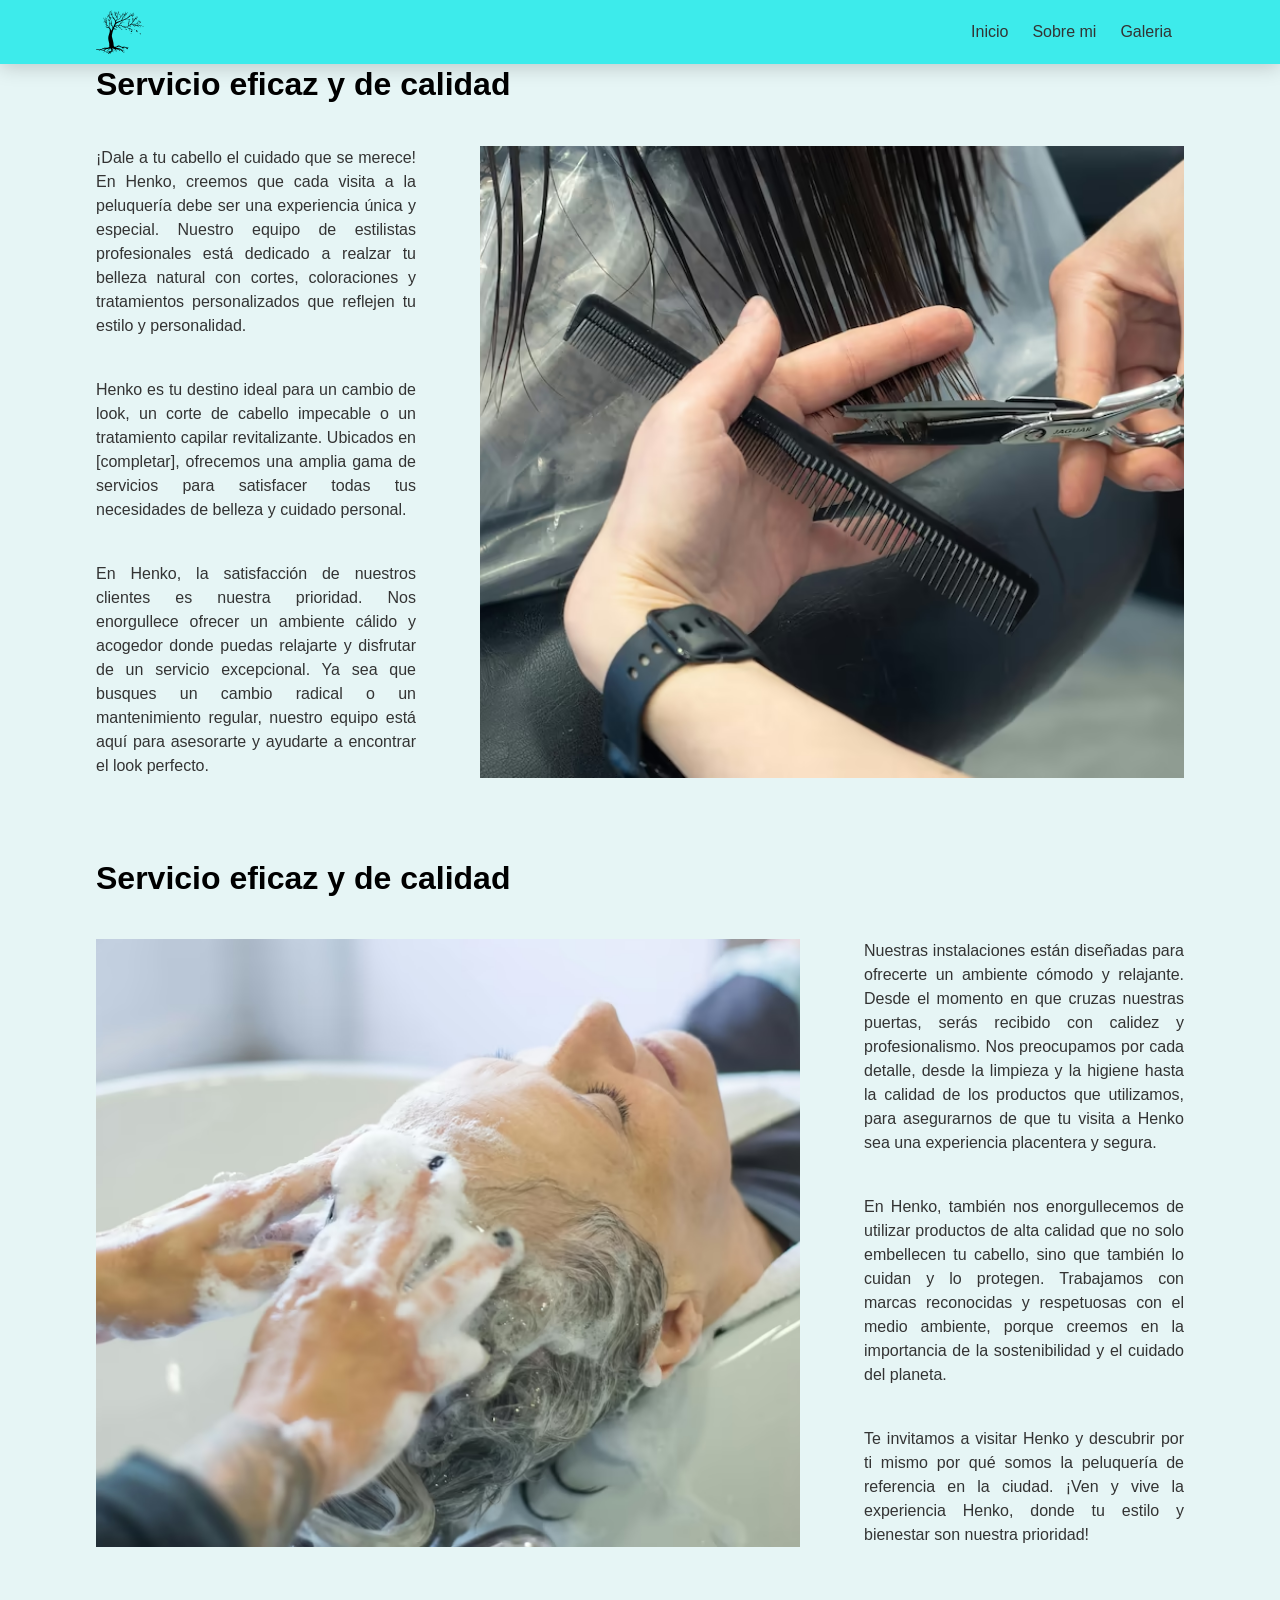
==== index.html @ 7a779f8c "a" ====
<!DOCTYPE html>
<html lang="es">

<head>

	<meta charset="utf-8">
	<meta name="viewport" content="width=device-width, initial-scale=1.0">

	<title>Henko - Tu peluquería de confianza</title>
	<meta name="description" content="">

	<link href="./assets/img/favicon/favicon.svg" rel="icon">
	<link href="./assets/img/favicon/macos/favicon.png" rel="icon" type="image/png" sizes="32x32">
	<link href="./assets/img/favicon/macos/apple-touch-icon.png" rel="apple-touch-icon" sizes="180x180">

	<link href="./assets/css/common/reset.css" rel="preload stylesheet" as="style">
	<link href="./assets/css/common/colors.css" rel="preload stylesheet" as="style">
	<link href="./assets/css/common/text.css" rel="preload stylesheet" as="style">
	<link href="./assets/css/common/header.css" rel="preload stylesheet" as="style">
	<link href="./assets/css/common/grid-template.css" rel="preload stylesheet" as="style">
	<link href="./assets/css/common/main-layout.css" rel="preload stylesheet" as="style">
	<link href="./assets/css/index.css" rel="preload stylesheet" as="style">
	<link href="./assets/css/common/footer.css" rel="preload stylesheet" as="style">

	<link href="./assets/img/inicio/public/hero-image.avif" rel="preload" as="image" type="image/avif">

</head>

<body>

	<!--
        MARK: HEADER
    -->

	<header>

		<nav>

			<a href="#main">Ir al contenido principal</a>

			<a href="./" tabindex="-1">
				<img src="./assets/img/logo/final.svg" alt="Henko">
			</a>

			<details>
				<summary aria-label="Menú de navegación">
					<svg viewBox="0 0 556 556">
						<path d="M0 277.66h555.187M0 30.91h555.187M0 525.844h555.187" />
					</svg>
					<svg viewBox="0 0 556 556">
						<path d="m24.336 24.336 506.648 506.648M530.984 24.336 24.336 530.984" />
					</svg>
				</summary>
			</details>

			<menu>
				<li><a href="./">Inicio</a></li>
				<li><a href="./sobre-mi.html">Sobre mi</a></li>
				<li><a href="./galeria.html">Galeria</a></li>
			</menu>
		</nav>

	</header>

	<main id="main">



		<!-- <h1>Bienvenidos a Henko</h1> -->



		<!--
            MARK: SECTION 1
        -->

		<section aria-labelledby="mainRegion1">

			<h2 id="mainRegion1">Servicio eficaz y de calidad</h2>

			<p>¡Dale a tu cabello el cuidado que se merece! En Henko, creemos que cada visita a la peluquería debe ser
				una experiencia única y especial. Nuestro equipo de estilistas profesionales está dedicado a realzar tu
				belleza natural con cortes, coloraciones y tratamientos personalizados que reflejen tu estilo y
				personalidad.</p>

			<p>Henko es tu destino ideal para un cambio de look, un corte de cabello impecable o un
				tratamiento capilar revitalizante. Ubicados en [completar], ofrecemos una amplia gama de
				servicios para satisfacer todas tus necesidades de belleza y cuidado personal.</p>

			<p>En Henko, la satisfacción de nuestros clientes es nuestra prioridad. Nos enorgullece ofrecer un ambiente
				cálido y acogedor donde puedas relajarte y disfrutar de un servicio excepcional. Ya sea que busques un
				cambio radical o un mantenimiento regular, nuestro equipo está aquí para asesorarte y ayudarte a
				encontrar el look perfecto.</p>

			<img src="./assets/img/inicio/public/corte-pelo.avif" alt="Corte de pelo" width="1062" height="597"
				loading="lazy">

		</section>

		<!--
            MARK: SECTION 2
        -->

		<section aria-labelledby="mainRegion2">

			<h2 id="mainRegion2">Servicio eficaz y de calidad</h2>

			<p>Nuestras instalaciones están diseñadas para ofrecerte un ambiente cómodo y relajante. Desde el momento en
				que cruzas nuestras puertas, serás recibido con calidez y profesionalismo. Nos preocupamos por cada
				detalle, desde la limpieza y la higiene hasta la calidad de los productos que utilizamos, para
				asegurarnos de que tu visita a Henko sea una experiencia placentera y segura.</p>

			<p>En Henko, también nos enorgullecemos de utilizar productos de alta calidad que no solo embellecen tu
				cabello, sino que también lo cuidan y lo protegen. Trabajamos con marcas reconocidas y respetuosas con
				el medio ambiente, porque creemos en la importancia de la sostenibilidad y el cuidado del planeta.</p>

			<p>Te invitamos a visitar Henko y descubrir por ti mismo por qué somos la peluquería de referencia en la
				ciudad. ¡Ven y vive la experiencia Henko, donde tu estilo y bienestar son nuestra prioridad!</p>

			<img src="./assets/img/inicio/public/lavado-pelo.avif" alt="Lavado de pelo" width="1062" height="597"
				loading="lazy">

		</section>

	</main>

	<!--
        MARK: FOOTER
    -->

</body>

</html>
---- assets/css/common/colors.css ----
html {
	--primary-bg: hsl(180, 42%, 93%);
	--secondary-bg: hsl(180, 81%, 58%);
	/* --secondary-bg: hsl(180, 82%, 45%); */
	--background-text: hsl(from var(--secondary-bg) h s calc(l/1.25));
	--terciary-bg: hsl(180, 100%, 16%);
	--text: hsl(0, 0%, 0%);
	--text-light: hsl(0, 0%, 20%);

	color: var(--text-light);
	background-color: var(--primary-bg);
	scrollbar-color: var(--secondary-bg) var(--primary-bg);
}

:focus-visible {
	outline: var(--text) solid 4px;
}

h1 {
	color: var(--primary-bg);
}

:is(h2, h3, strong) {
	color: var(--text);
}

/* h2 {
	color: #028170;
} */

main {
	>img {
		filter: brightness(40%);
	}
}
---- assets/css/common/text.css ----
html {
	font-size: 1.25rem;
}

:is(h1, h2, h3) {
	font-weight: bold;
	text-align: center;
	text-wrap: balance;
	hyphens: none;
	line-height: 1.3;
}

h1 {
	font-size: 2.5rem;
}

h2 {
	font-size: 1.75rem;
}

h3 {
	font-size: 1.35rem;
}

main {
	ul {
		list-style: decimal inside;
	}
}

li::marker {
	font-weight: bold;
}

strong {
	font-weight: bold;
}

figcaption {
	text-align: right;
}

hgroup p {
	text-align: center;
	font-weight: bold;
}

@media screen and (801px <=width) {
	html {
		font-size: 1.2rem;
	}

	h1 {
		font-size: 3rem;
	}

	h2 {
		font-size: 2rem;
	}
}

@media screen and (1024px <=width) {
	html {
		font-size: 0.9rem;
	}

	h1 {
		font-size: 3.5rem;
	}

	h2 {
		text-align: left;
	}
}

@media screen and (1280px <=width) {
	html {
		font-size: 1rem;
	}
}

@media screen and (1700px <=width) {
	html {
		font-size: 1.25rem;
	}
}

@media screen and (1921px <=width) {
	html {
		font-size: 1vw;
	}
}
---- assets/css/common/header.css ----
header {
    position: sticky;
    top: 0;
    z-index: 1;

    nav {
        padding: 0.75rem 10vw;
        display: flex;
        justify-content: space-between;
        align-items: center;
        background-color: var(--secondary-bg);
        box-shadow: 0 2px 20px rgba(0, 0, 0, 0.2);

        [href="#main"] {
            display: none;
        }

        >[href="./"] {
            width: 2.5rem;
        }

        >details {
            z-index: 1;
            width: 1.5rem;

            path {
                stroke: var(--text);
                stroke-width: 4rem;
            }

            &[open] {
                +menu {
                    right: 0;
                    visibility: initial;
                }

                svg {
                    &:first-of-type {
                        display: none;
                    }
                }
            }

            &:not([open]) {
                svg {
                    &:last-of-type {
                        display: none;
                    }
                }
            }

            summary {
                list-style: none;

                &::-webkit-details-marker {
                    display: none;
                }
            }
        }

        >menu {
            position: fixed;
            top: 0;
            right: -100%;
            width: 100vw;
            height: 100vh;
            padding-top: 4rem;
            background-color: inherit;
            visibility: hidden;
            transition-property: right, visibility;
            transition-duration: 0.7s;

            :is(summary, a) {
                padding: 0.6em 3em;
                display: list-item;
                text-align: left;
                hyphens: none;

                /* text-align: center; */
                /* border-bottom: 2px solid blue; */
            }

            details::details-content {
                margin-left: 1.25em;
            }
        }
    }

    @media screen and (1024px <=width) {
        nav {
            padding: 0.5rem 7.5vw;

            [href="#main"] {
                display: initial;
                position: absolute;
                top: -100%;

                &:focus {
                    font-size: 1.5em;
                    padding: 1em;
                    top: 50vh;
                    left: 50vw;
                    transform: translate(-50%, -50%);
                    background-color: inherit;
                }
            }

            >[href="./"] {
                width: 3rem;
            }

            >details {
                display: none;
            }

            >menu {
                all: unset;
                display: flex;
                list-style: none;

                :is(summary, a) {
                    padding: 0.75em 0.75em;
                    transition: background-color 0.35s;
                    border-radius: 0.2em;
                    white-space: pre-line;

                    &:hover {
                        background-color: var(--background-text);
                    }
                }

                details {
                    &::details-content {
                        opacity: 0;
                        transition: content-visibility 300ms allow-discrete, opacity 300ms;
                        margin-left: 0;
                    }

                    &[open]::details-content {
                        opacity: 1;
                    }

                    menu {
                        position: absolute;
                        background-color: var(--secondary-bg);

                        a {
                            padding: 0.75em 1em;
                        }
                    }
                }
            }
        }
    }
}
---- assets/css/common/grid-template.css ----
main {
	@media screen and (1024px <=width) {
		section {
			&>:nth-child(1) {
				grid-area: a;
			}

			&>:nth-child(2) {
				grid-area: b;
			}

			&>:nth-child(3) {
				grid-area: c;
			}

			&>:nth-child(4) {
				grid-area: d;
			}

			&>:nth-child(5) {
				grid-area: e;
			}

			&>:nth-child(6) {
				grid-area: f;
			}

			&>:nth-child(7) {
				grid-area: g;
			}

			&>:nth-child(8) {
				grid-area: h;
			}

			&>:nth-child(9) {
				grid-area: i;
			}

			&>:nth-child(10) {
				grid-area: j;
			}

			&>:nth-child(11) {
				grid-area: k;
			}

			&>:nth-child(12) {
				grid-area: l;
			}

			&>:nth-child(13) {
				grid-area: m;
			}

			&>:nth-child(14) {
				grid-area: n;
			}
		}
	}
}
---- assets/css/common/main-layout.css ----
main {
	display: grid;
	gap: 5rem 0;
	padding-bottom: 7rem;

	>img {
		anchor-name: --banner-img;
		height: 375px;
	}

	h1 {
		margin: 0 10vw;
		position: absolute;
		position-anchor: --banner-img;
		justify-self: anchor-center;
		align-self: anchor-center;
	}

	h2 {
		flex-basis: 100%;
		grid-column: 1/-1;
	}

	section {
		display: grid;
		gap: 2.5rem 3.25rem;
		padding: 0 10vw;
	}

	ul {
		display: grid;
		row-gap: 2rem;
		column-gap: inherit;
		column-count: 3;
	}

	figure {
		display: grid;
		gap: 1rem 0;
	}

	hgroup {
		display: grid;
		gap: 0.75rem 0;
	}

	@media screen and (541px <=width) {
		>img {
			height: 550px;
		}
	}

	@media screen and (1024px <=width) {
		>img {
			height: auto;
		}

		h1 {
			margin: 0 7.5vw;
		}

		section {
			padding: 0 7.5vw;
			grid-template-columns: repeat(3, 1fr);
			gap: 2.5rem 4rem;

			>img {
				height: 100%;
			}
		}
	}
}
---- assets/css/index.css ----
main {

    @media screen and (541px <=width) {
        section {}
    }
}

@media screen and (1024px <=width) {
    section {
        &:nth-of-type(1) {
            /* overflow: hidden; */
            align-items: stretch;
            /* grid-auto-rows: min-content;
                grid-template-columns: 1fr 1fr 1fr; */
            grid-template-areas:
                "a a a"
                "b e e"
                "c e e"
                "d e e";
        }

        &:nth-of-type(2) {
            /* display: grid; */
            grid-template-areas:
                "a a a"
                "e e b"
                "e e c"
                "e e d";

            /* img {
                    width: 65%;
                } */

            /* article {
                    h3 {
                        font-size: 1.5em;
                    }
                } */
        }
    }
}
---- assets/css/common/footer.css ----
footer {
    display: grid;
    gap: 3em 0;
    padding: 2em 10vw;
    background-color: var(--secondary-bg);

    h2 {
        text-align: left;
    }

    section {
        display: grid;
        gap: 1.75em 0;
    }

    menu {
        display: grid;
        gap: 1em 2.5em;
    }

    ul {
        display: grid;
        gap: 1.5em;
    }

    img {
        width: 50%;
    }

    @media screen and (541px <=width) {
        h2 {
            font-size: 1.4em;
        }

        menu {
            display: flex;
        }

        ul {
            grid-template-columns: repeat(3, auto);
            gap: 3em;
            align-items: center;
        }

        img {
            width: 100%;
        }
    }

    @media screen and (1024px <=width) {
        padding: 2em 7.5vw;
        grid-template-columns: auto 60%;

        h2 {
            font-size: 1.5em;
        }

        menu {
            display: grid;
        }

        ul {
            gap: 5em;
        }
    }
}
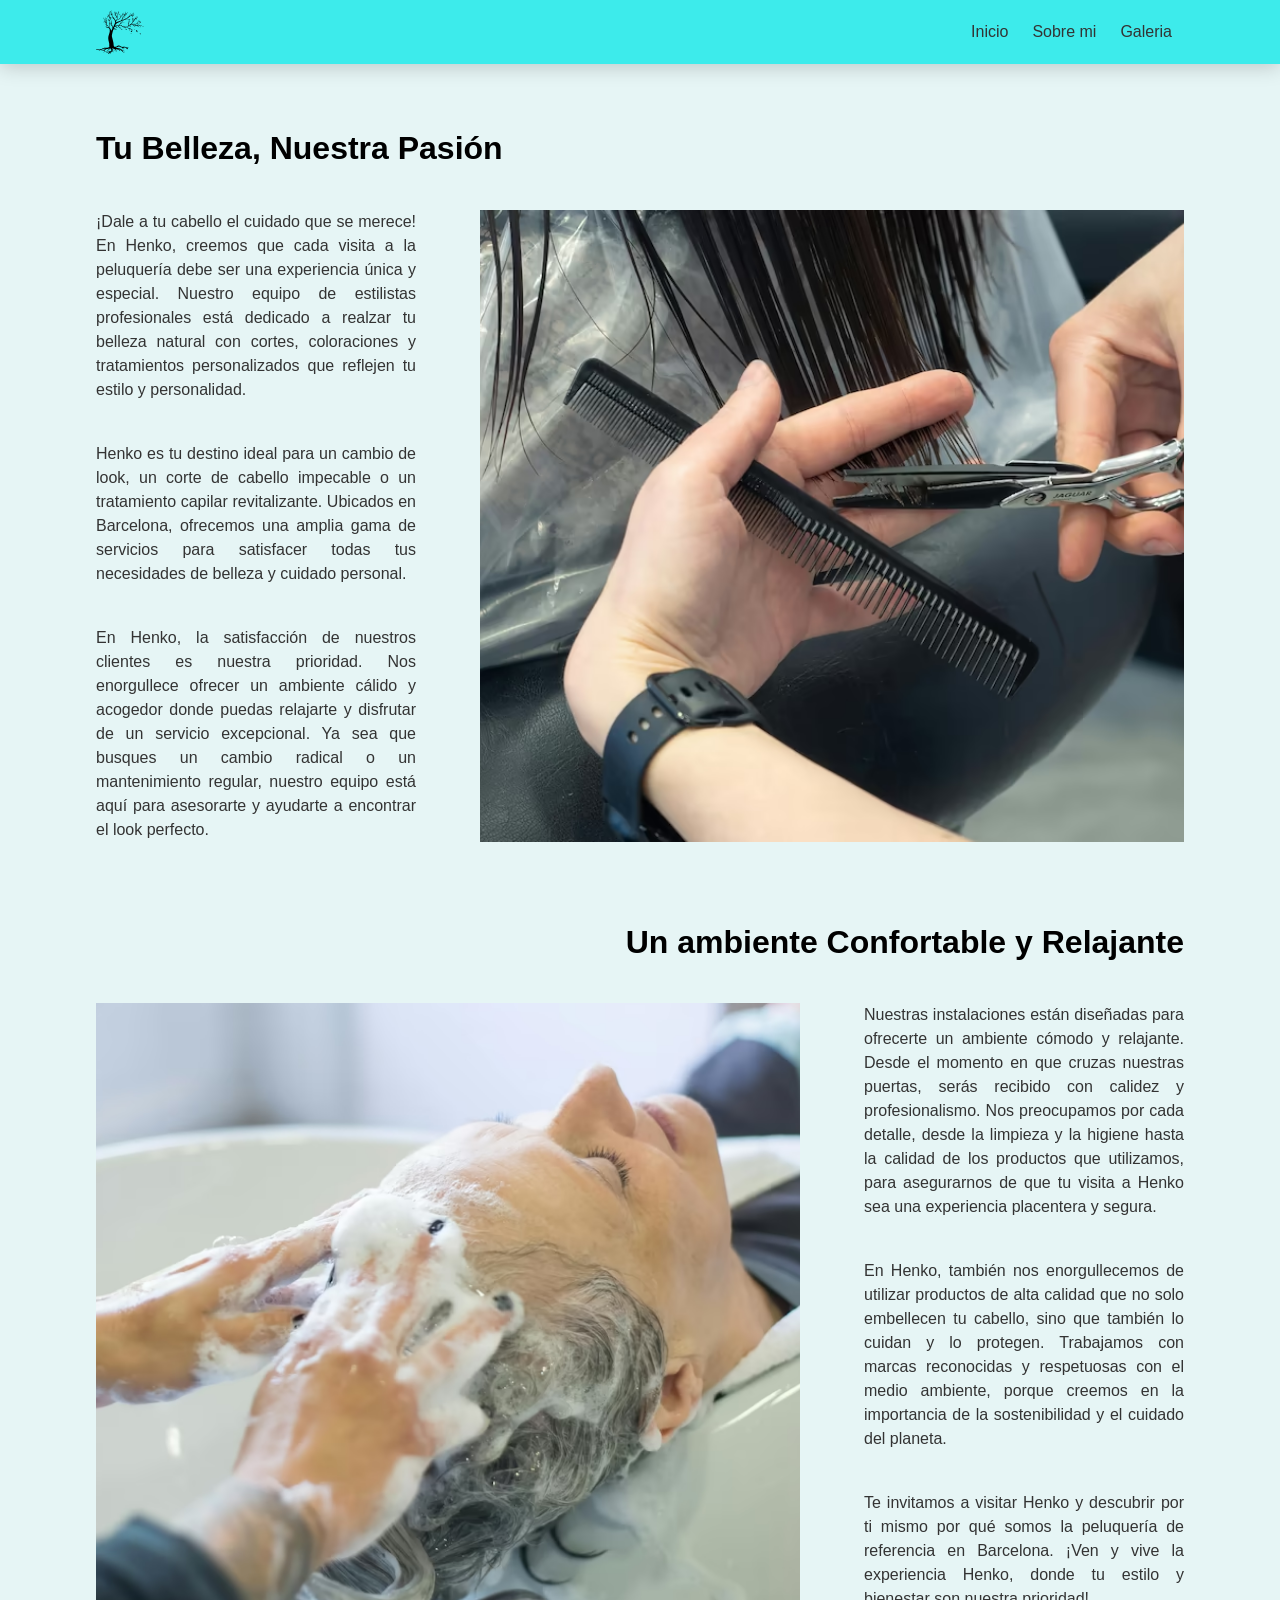
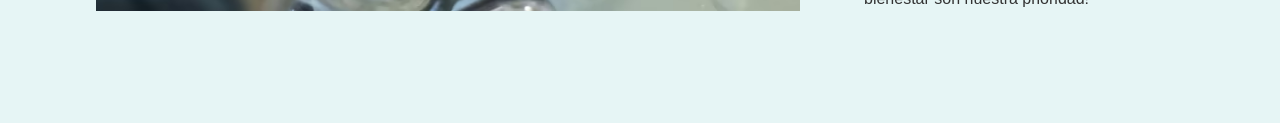
==== commit 0bb83006: "a" ====
--- a/index.html
+++ b/index.html
@@ -76,7 +76,7 @@
 
 		<section aria-labelledby="mainRegion1">
 
-			<h2 id="mainRegion1">Servicio eficaz y de calidad</h2>
+			<h2 id="mainRegion1">Tu Belleza, Nuestra Pasión</h2>
 
 			<p>¡Dale a tu cabello el cuidado que se merece! En Henko, creemos que cada visita a la peluquería debe ser
 				una experiencia única y especial. Nuestro equipo de estilistas profesionales está dedicado a realzar tu
@@ -84,7 +84,7 @@
 				personalidad.</p>
 
 			<p>Henko es tu destino ideal para un cambio de look, un corte de cabello impecable o un
-				tratamiento capilar revitalizante. Ubicados en [completar], ofrecemos una amplia gama de
+				tratamiento capilar revitalizante. Ubicados en Barcelona, ofrecemos una amplia gama de
 				servicios para satisfacer todas tus necesidades de belleza y cuidado personal.</p>
 
 			<p>En Henko, la satisfacción de nuestros clientes es nuestra prioridad. Nos enorgullece ofrecer un ambiente
@@ -103,7 +103,7 @@
 
 		<section aria-labelledby="mainRegion2">
 
-			<h2 id="mainRegion2">Servicio eficaz y de calidad</h2>
+			<h2 id="mainRegion2">Un ambiente Confortable y Relajante</h2>
 
 			<p>Nuestras instalaciones están diseñadas para ofrecerte un ambiente cómodo y relajante. Desde el momento en
 				que cruzas nuestras puertas, serás recibido con calidez y profesionalismo. Nos preocupamos por cada
@@ -114,8 +114,8 @@
 				cabello, sino que también lo cuidan y lo protegen. Trabajamos con marcas reconocidas y respetuosas con
 				el medio ambiente, porque creemos en la importancia de la sostenibilidad y el cuidado del planeta.</p>
 
-			<p>Te invitamos a visitar Henko y descubrir por ti mismo por qué somos la peluquería de referencia en la
-				ciudad. ¡Ven y vive la experiencia Henko, donde tu estilo y bienestar son nuestra prioridad!</p>
+			<p>Te invitamos a visitar Henko y descubrir por ti mismo por qué somos la peluquería de referencia en
+				Barcelona. ¡Ven y vive la experiencia Henko, donde tu estilo y bienestar son nuestra prioridad!</p>
 
 			<img src="./assets/img/inicio/public/lavado-pelo.avif" alt="Lavado de pelo" width="1062" height="597"
 				loading="lazy">
--- a/assets/css/common/header.css
+++ b/assets/css/common/header.css
@@ -2,6 +2,7 @@
     position: sticky;
     top: 0;
     z-index: 1;
+    margin-bottom: 4rem;
 
     nav {
         padding: 0.75rem 10vw;
--- a/assets/css/index.css
+++ b/assets/css/index.css
@@ -1,17 +1,12 @@
 main {
-
-    @media screen and (541px <=width) {
-        section {}
+    img {
+        min-height: 250px;
     }
 }
 
 @media screen and (1024px <=width) {
     section {
         &:nth-of-type(1) {
-            /* overflow: hidden; */
-            align-items: stretch;
-            /* grid-auto-rows: min-content;
-                grid-template-columns: 1fr 1fr 1fr; */
             grid-template-areas:
                 "a a a"
                 "b e e"
@@ -20,22 +15,15 @@
         }
 
         &:nth-of-type(2) {
-            /* display: grid; */
             grid-template-areas:
                 "a a a"
                 "e e b"
                 "e e c"
                 "e e d";
 
-            /* img {
-                    width: 65%;
-                } */
-
-            /* article {
-                    h3 {
-                        font-size: 1.5em;
-                    }
-                } */
+            h2 {
+                text-align: right;
+            }
         }
     }
 }
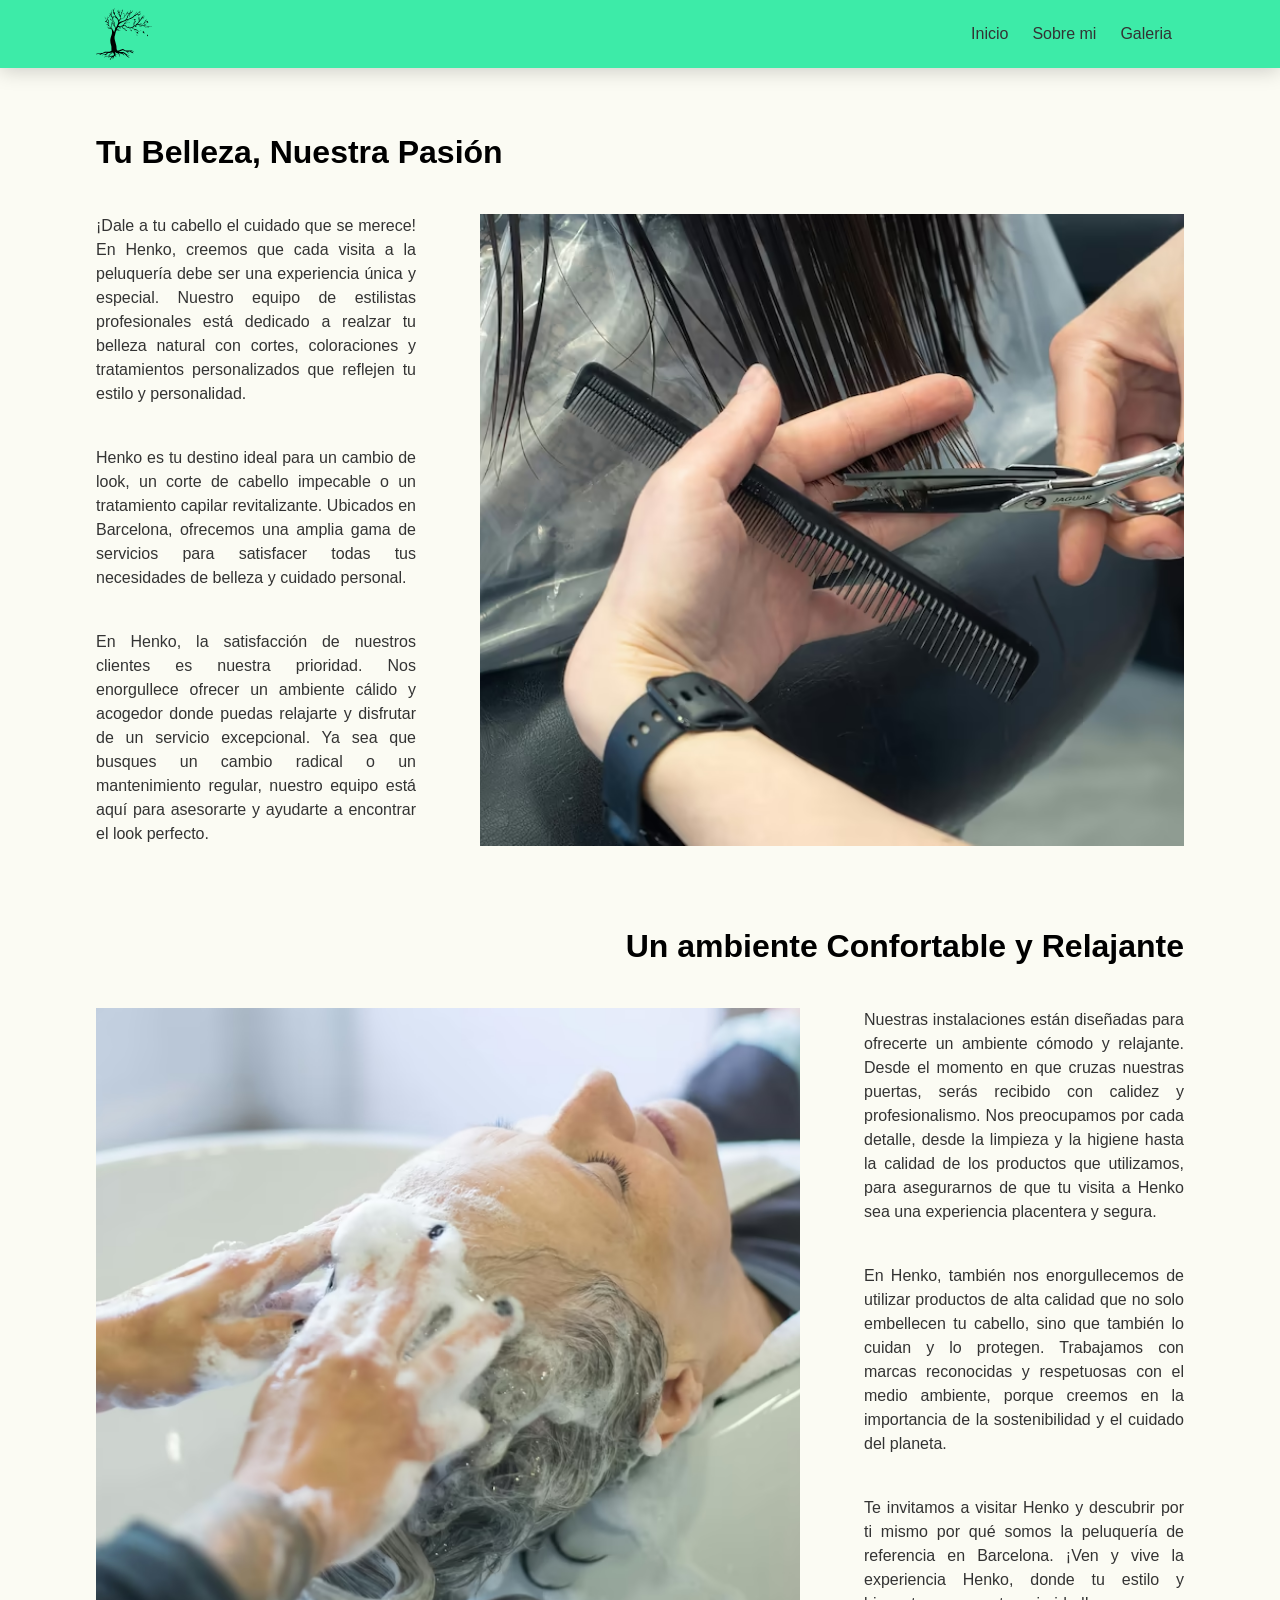
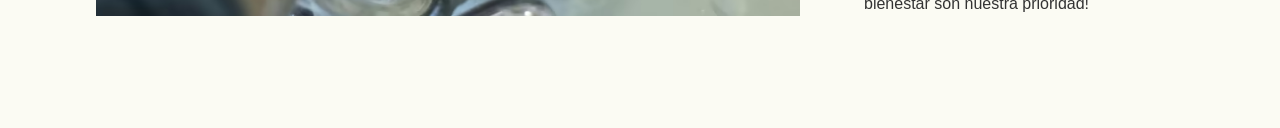
==== commit 9a47cadc: "a" ====
--- a/index.html
+++ b/index.html
@@ -20,9 +20,6 @@
 	<link href="./assets/css/common/grid-template.css" rel="preload stylesheet" as="style">
 	<link href="./assets/css/common/main-layout.css" rel="preload stylesheet" as="style">
 	<link href="./assets/css/index.css" rel="preload stylesheet" as="style">
-	<link href="./assets/css/common/footer.css" rel="preload stylesheet" as="style">
-
-	<link href="./assets/img/inicio/public/hero-image.avif" rel="preload" as="image" type="image/avif">
 
 </head>
 
--- a/assets/css/common/colors.css
+++ b/assets/css/common/colors.css
@@ -1,6 +1,6 @@
 html {
-	--primary-bg: hsl(180, 42%, 93%);
-	--secondary-bg: hsl(180, 81%, 58%);
+	--primary-bg: hsl(60, 54%, 97%);
+	--secondary-bg: hsl(157, 81%, 58%);
 	/* --secondary-bg: hsl(180, 82%, 45%); */
 	--background-text: hsl(from var(--secondary-bg) h s calc(l/1.25));
 	--terciary-bg: hsl(180, 100%, 16%);
--- a/assets/css/common/header.css
+++ b/assets/css/common/header.css
@@ -17,7 +17,7 @@
         }
 
         >[href="./"] {
-            width: 2.5rem;
+            width: 3rem;
         }
 
         >details {
@@ -107,7 +107,7 @@
             }
 
             >[href="./"] {
-                width: 3rem;
+                width: 3.5rem;
             }
 
             >details {
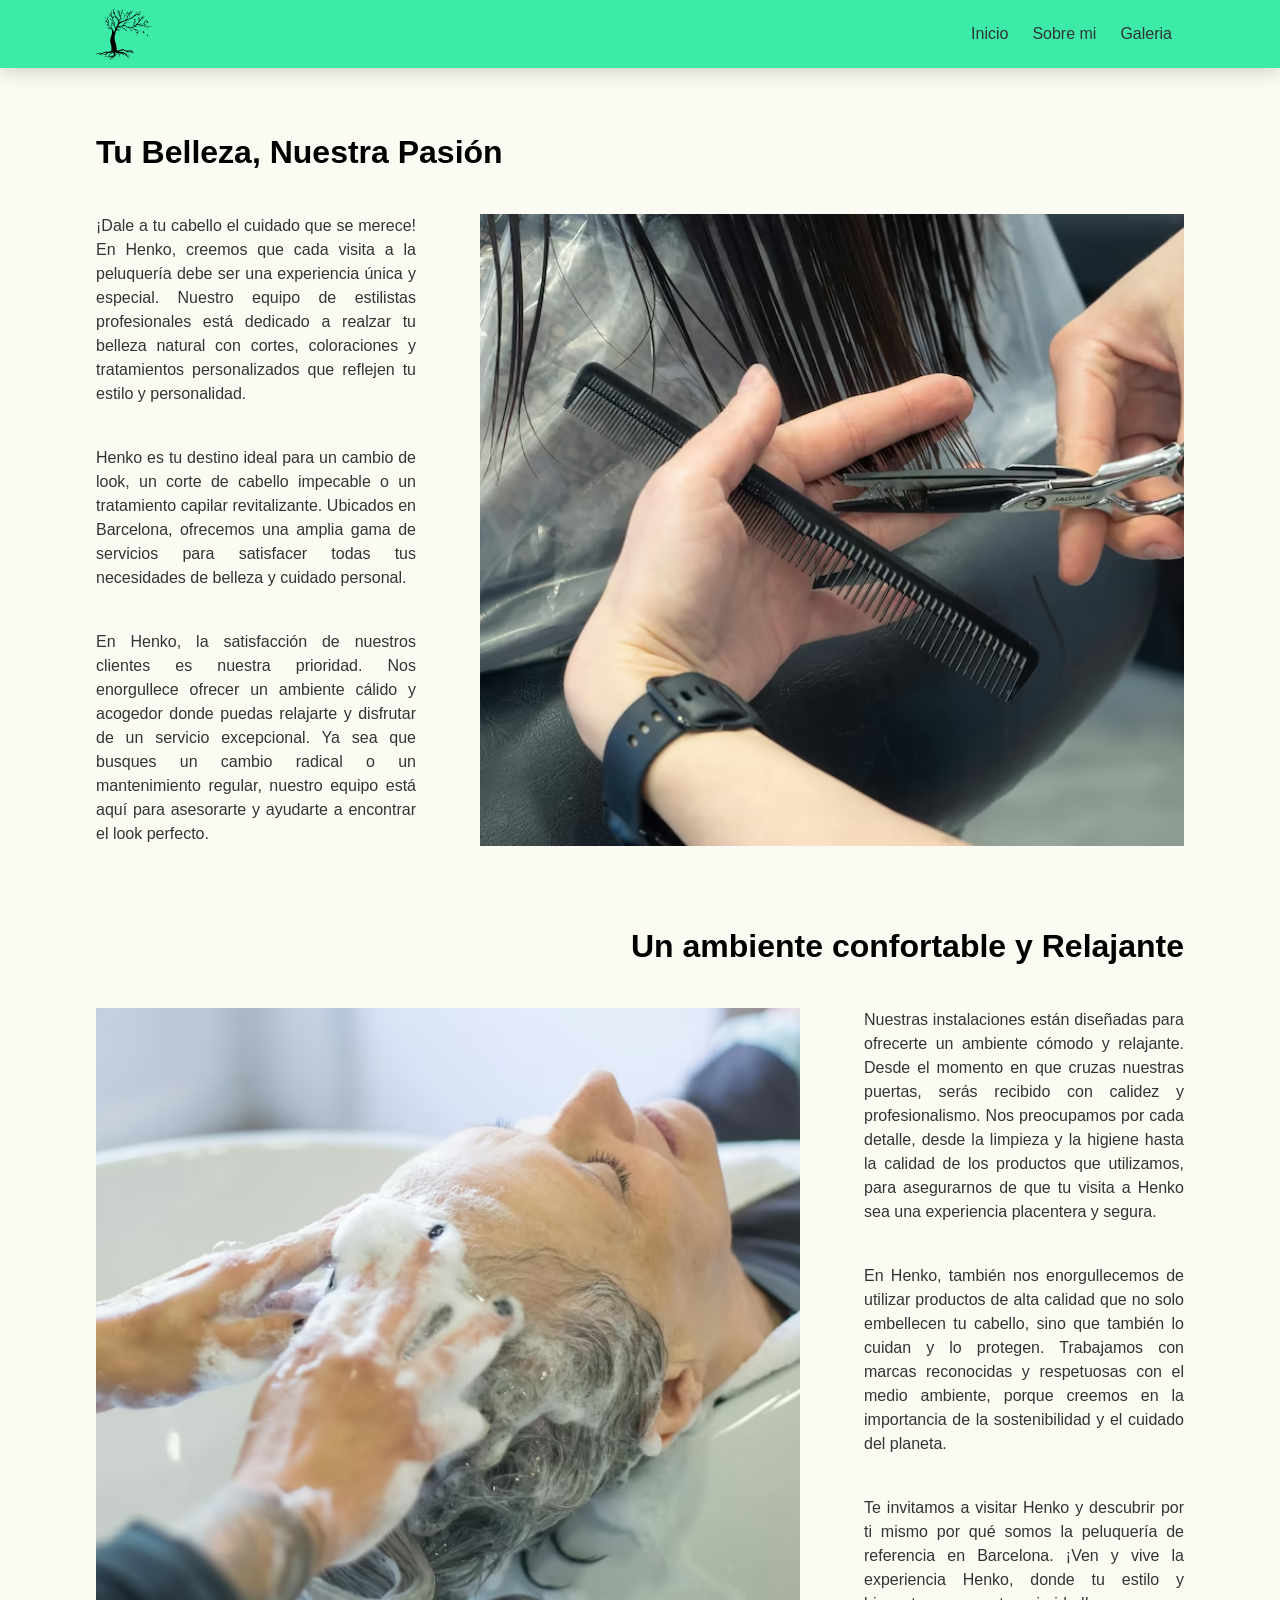
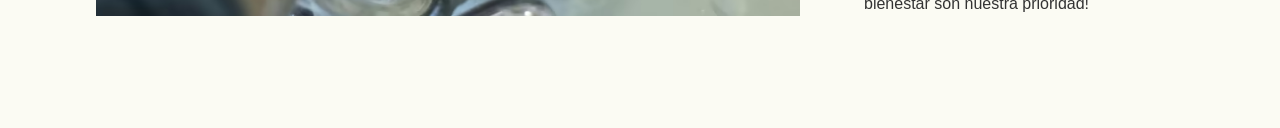
==== commit aae59815: "a" ====
--- a/index.html
+++ b/index.html
@@ -7,7 +7,10 @@
 	<meta name="viewport" content="width=device-width, initial-scale=1.0">
 
 	<title>Henko - Tu peluquería de confianza</title>
-	<meta name="description" content="">
+	<meta name="description" content="Henko es tu destino ideal para un cambio de look, un corte de cabello impecable o un
+	tratamiento capilar revitalizante.">
+
+	<meta property="og:image" content="https://designoper.github.io/henko/assets/img/open-graph/index.jpg">
 
 	<link href="./assets/img/favicon/favicon.svg" rel="icon">
 	<link href="./assets/img/favicon/macos/favicon.png" rel="icon" type="image/png" sizes="32x32">
@@ -100,7 +103,7 @@
 
 		<section aria-labelledby="mainRegion2">
 
-			<h2 id="mainRegion2">Un ambiente Confortable y Relajante</h2>
+			<h2 id="mainRegion2">Un ambiente confortable y Relajante</h2>
 
 			<p>Nuestras instalaciones están diseñadas para ofrecerte un ambiente cómodo y relajante. Desde el momento en
 				que cruzas nuestras puertas, serás recibido con calidez y profesionalismo. Nos preocupamos por cada
--- a/assets/css/index.css
+++ b/assets/css/index.css
@@ -2,27 +2,27 @@
     img {
         min-height: 250px;
     }
-}
 
-@media screen and (1024px <=width) {
-    section {
-        &:nth-of-type(1) {
-            grid-template-areas:
-                "a a a"
-                "b e e"
-                "c e e"
-                "d e e";
-        }
+    @media screen and (1024px <=width) {
+        section {
+            &:nth-of-type(1) {
+                grid-template-areas:
+                    "a a a"
+                    "b e e"
+                    "c e e"
+                    "d e e";
+            }
 
-        &:nth-of-type(2) {
-            grid-template-areas:
-                "a a a"
-                "e e b"
-                "e e c"
-                "e e d";
+            &:nth-of-type(2) {
+                grid-template-areas:
+                    "a a a"
+                    "e e b"
+                    "e e c"
+                    "e e d";
 
-            h2 {
-                text-align: right;
+                h2 {
+                    text-align: right;
+                }
             }
         }
     }
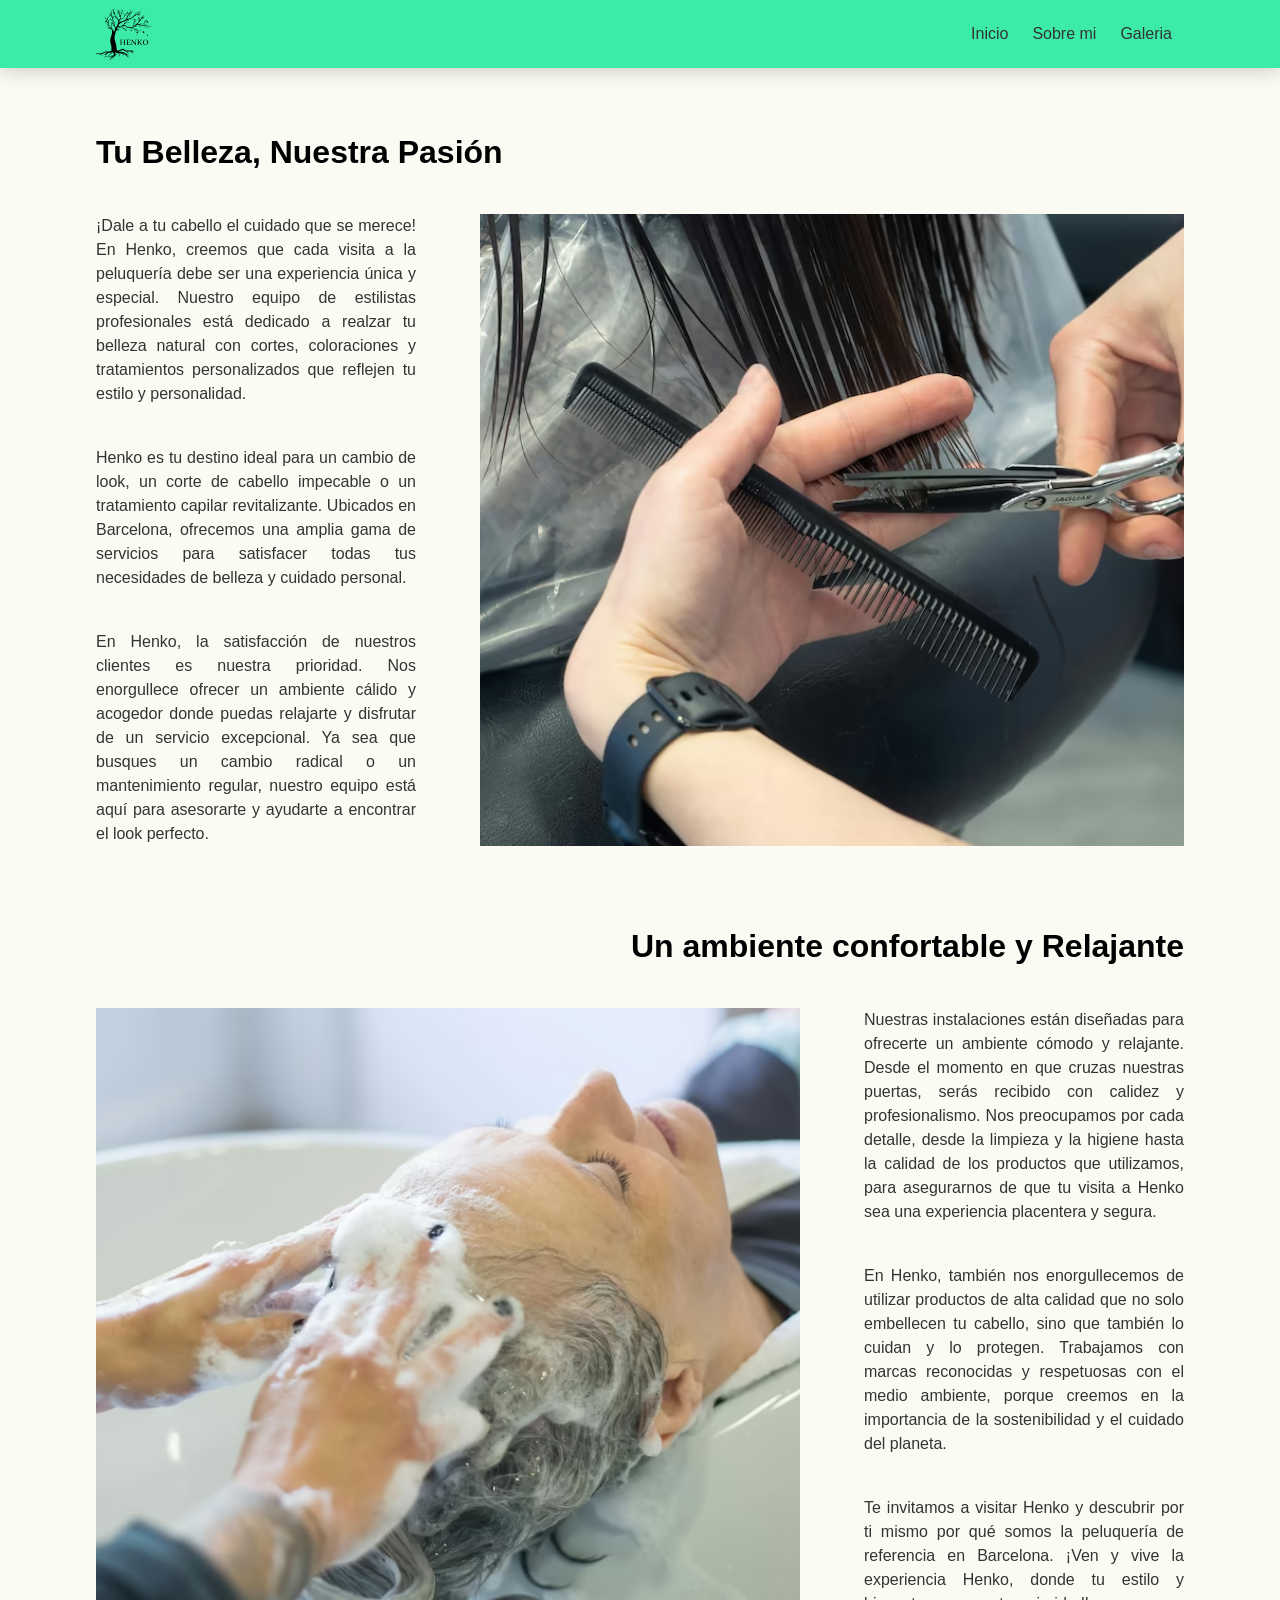
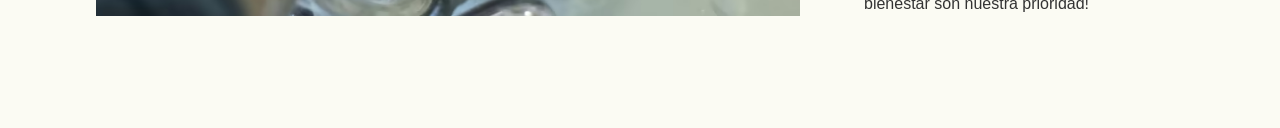
==== commit 6632be60: "a" ====
--- a/index.html
+++ b/index.html
@@ -38,8 +38,8 @@
 
 			<a href="#main">Ir al contenido principal</a>
 
-			<a href="./" tabindex="-1">
-				<img src="./assets/img/logo/final.svg" alt="Henko">
+			<a href="./index.html" tabindex="-1">
+				<img src="./assets/img/logo/henko.svg" alt="Henko">
 			</a>
 
 			<details>
@@ -54,7 +54,7 @@
 			</details>
 
 			<menu>
-				<li><a href="./">Inicio</a></li>
+				<li><a href="./index.html">Inicio</a></li>
 				<li><a href="./sobre-mi.html">Sobre mi</a></li>
 				<li><a href="./galeria.html">Galeria</a></li>
 			</menu>
--- a/assets/css/common/header.css
+++ b/assets/css/common/header.css
@@ -16,7 +16,7 @@
             display: none;
         }
 
-        >[href="./"] {
+        >[href="./index.html"] {
             width: 3rem;
         }
 
@@ -106,7 +106,7 @@
                 }
             }
 
-            >[href="./"] {
+            >[href="./index.html"] {
                 width: 3.5rem;
             }
 
